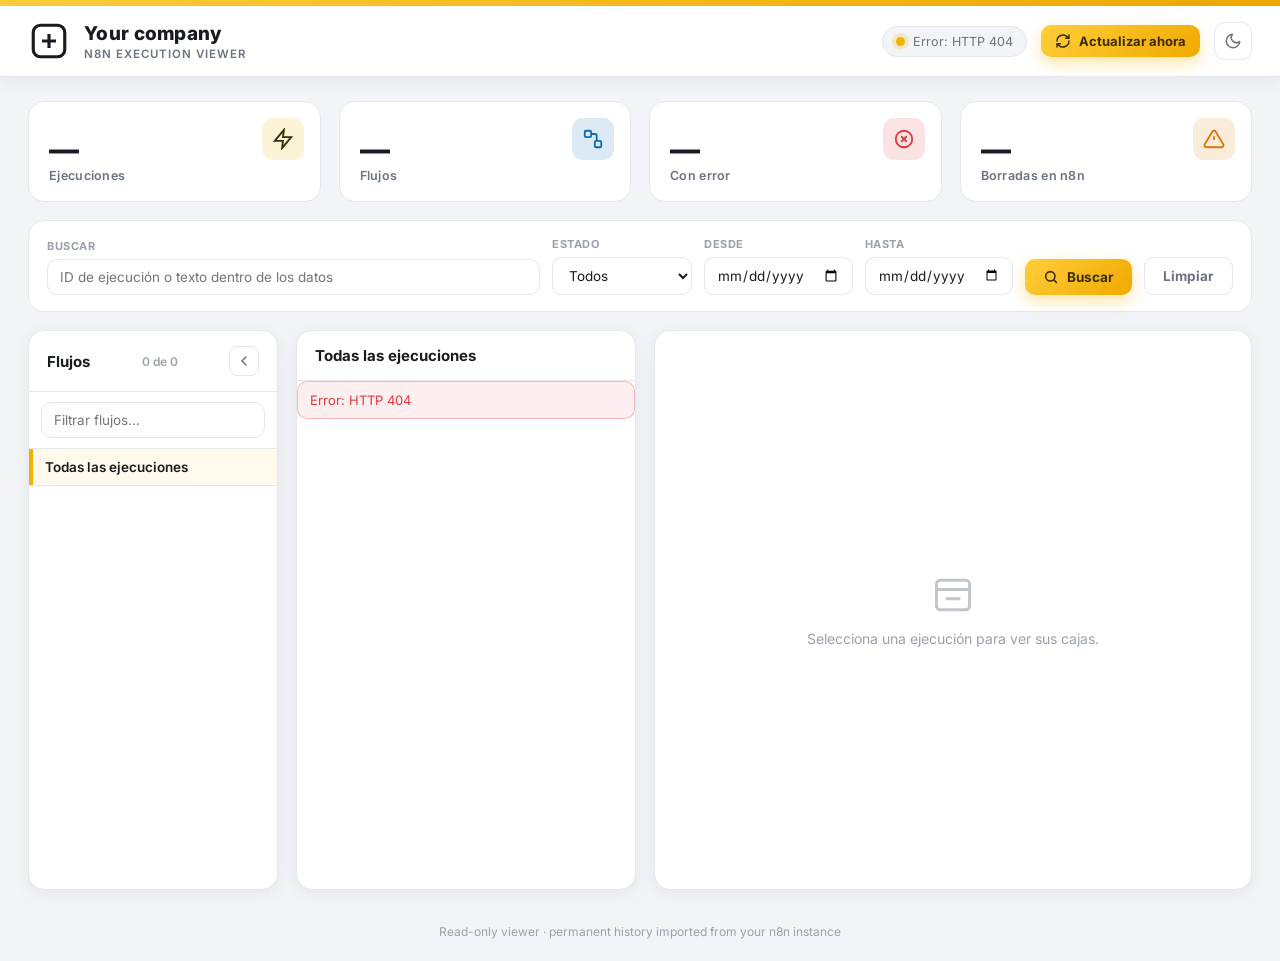
==== frontend/index.html @ 7f7e5dd1 "feat(frontend): static viewer (list, search, diagram, node I/O) Plain HTML/JS with no build step. Wo" ====
<!doctype html>
<html lang="es">
<head>
  <meta charset="utf-8">
  <meta name="viewport" content="width=device-width, initial-scale=1">
  <link rel="icon" href="data:image/svg+xml,%3Csvg xmlns='http://www.w3.org/2000/svg' viewBox='0 0 24 24'%3E%3Crect x='3' y='3' width='18' height='18' rx='4' fill='none' stroke='%23f0b400' stroke-width='2'/%3E%3Cpath d='M8 12h8M12 8v8' stroke='%23f0b400' stroke-width='2'/%3E%3C/svg%3E">
  <title>n8n execution viewer</title>
  <link rel="preconnect" href="https://fonts.googleapis.com">
  <link href="https://fonts.googleapis.com/css2?family=Inter:wght@400;500;600;700;800&display=swap" rel="stylesheet">
  <link rel="stylesheet" href="style.css">
</head>
<body>
<script>
  // Apply the saved (or system) theme before painting to avoid a flash.
  (function () {
    try {
      var saved = localStorage.getItem("n8nViewerTheme");
      var dark = saved ? saved === "dark" : window.matchMedia("(prefers-color-scheme: dark)").matches;
      if (dark) document.body.classList.add("theme-dark");
    } catch (e) {}
  })();
</script>

<div class="topbar"></div>
<header>
  <div class="brand">
    <svg class="logo" viewBox="0 0 24 24" fill="none" stroke="currentColor" stroke-width="1.8" aria-hidden="true"><rect x="3" y="3" width="18" height="18" rx="4"/><path d="M8 12h8M12 8v8"/></svg>
    <div class="brand-txt">
      <h1>Your company</h1>
      <span>n8n execution viewer</span>
    </div>
  </div>
  <div class="header-right">
    <div class="live"><span class="live-dot" id="live-dot"></span> <span id="live-txt">Cargando…</span></div>
    <button id="sync-btn" class="btn btn-primary btn-sm" type="button" title="Ejecutar el flujo de copia de n8n e integrar la copia nueva en el histórico">
      <svg viewBox="0 0 24 24" fill="none" stroke="currentColor" stroke-width="2.2" stroke-linecap="round" stroke-linejoin="round"><path d="M21 12a9 9 0 0 1-15.5 6.2L3 16M3 12a9 9 0 0 1 15.5-6.2L21 8M21 3v5h-5M3 21v-5h5"/></svg>
      <span id="sync-label">Actualizar ahora</span>
    </button>
    <button class="theme-toggle" id="theme-toggle" type="button" title="Cambiar tema" aria-label="Cambiar tema claro/oscuro">
      <svg class="ic-moon" viewBox="0 0 24 24" fill="none" stroke="currentColor" stroke-width="2" stroke-linecap="round" stroke-linejoin="round"><path d="M21 12.8A9 9 0 1 1 11.2 3 7 7 0 0 0 21 12.8Z"/></svg>
      <svg class="ic-sun" viewBox="0 0 24 24" fill="none" stroke="currentColor" stroke-width="2" stroke-linecap="round" stroke-linejoin="round"><circle cx="12" cy="12" r="4"/><path d="M12 2v2M12 20v2M4.9 4.9l1.4 1.4M17.7 17.7l1.4 1.4M2 12h2M20 12h2M4.9 19.1l1.4-1.4M17.7 6.3l1.4-1.4"/></svg>
    </button>
  </div>
</header>

<main>
  <section class="stats">
    <div class="stat s1">
      <div class="ic"><svg viewBox="0 0 24 24" fill="none" stroke="currentColor" stroke-width="2"><path d="M13 2 3 14h9l-1 8 10-12h-9l1-8z"/></svg></div>
      <div class="val" id="st-total">—</div>
      <div class="lbl">Ejecuciones</div>
    </div>
    <div class="stat s2">
      <div class="ic"><svg viewBox="0 0 24 24" fill="none" stroke="currentColor" stroke-width="2"><rect x="3" y="3" width="7" height="7" rx="1.5"/><rect x="14" y="14" width="7" height="7" rx="1.5"/><path d="M10 6.5h4a2 2 0 0 1 2 2V14"/></svg></div>
      <div class="val" id="st-workflows">—</div>
      <div class="lbl">Flujos</div>
    </div>
    <div class="stat s3">
      <div class="ic"><svg viewBox="0 0 24 24" fill="none" stroke="currentColor" stroke-width="2"><circle cx="12" cy="12" r="9"/><path d="m15 9-6 6M9 9l6 6"/></svg></div>
      <div class="val" id="st-errors">—</div>
      <div class="lbl">Con error</div>
    </div>
    <div class="stat s4">
      <div class="ic"><svg viewBox="0 0 24 24" fill="none" stroke="currentColor" stroke-width="2"><path d="M12 9v4M12 17h.01"/><path d="M10.3 3.9 1.8 18a2 2 0 0 0 1.7 3h17a2 2 0 0 0 1.7-3L13.7 3.9a2 2 0 0 0-3.4 0z"/></svg></div>
      <div class="val" id="st-lost">—</div>
      <div class="lbl" id="st-lost-lbl">Borradas en n8n</div>
    </div>
  </section>

  <form id="filters" class="toolbar">
    <div class="field search">
      <label for="f-q">Buscar</label>
      <input id="f-q" name="q" type="search" placeholder="ID de ejecución o texto dentro de los datos" autocomplete="off">
    </div>
    <div class="field">
      <label for="f-status">Estado</label>
      <select id="f-status" name="status">
        <option value="">Todos</option>
        <option value="success">Correcta</option>
        <option value="error">Error</option>
        <option value="crashed">Caída</option>
        <option value="canceled">Cancelada</option>
        <option value="waiting">En espera</option>
        <option value="running">En curso</option>
      </select>
    </div>
    <div class="field">
      <label for="f-from">Desde</label>
      <input id="f-from" name="from" type="date">
    </div>
    <div class="field">
      <label for="f-to">Hasta</label>
      <input id="f-to" name="to" type="date">
    </div>
    <button type="submit" class="btn btn-primary">
      <svg viewBox="0 0 24 24" fill="none" stroke="currentColor" stroke-width="2.4" stroke-linecap="round"><circle cx="11" cy="11" r="7"/><path d="m20 20-3.5-3.5"/></svg>
      Buscar
    </button>
    <button type="button" id="f-clear" class="btn btn-ghost">Limpiar</button>
  </form>

  <div class="layout">
    <aside class="panel workflows">
      <button id="wf-expand" class="wf-rail" type="button" title="Mostrar flujos">
        <svg viewBox="0 0 24 24" fill="none" stroke="currentColor" stroke-width="2.2" stroke-linecap="round"><path d="m9 6 6 6-6 6"/></svg>
        <span>Flujos</span>
      </button>
      <div class="panel-head">
        <h2>Flujos</h2>
        <span class="sub" id="wf-count"></span>
        <button id="wf-collapse" class="icon-btn" type="button" title="Ocultar flujos" aria-label="Ocultar flujos">
          <svg viewBox="0 0 24 24" fill="none" stroke="currentColor" stroke-width="2.2" stroke-linecap="round"><path d="m15 6-6 6 6 6"/></svg>
        </button>
      </div>
      <div class="panel-search">
        <input id="wf-filter" type="search" placeholder="Filtrar flujos…" autocomplete="off">
      </div>
      <button id="wf-all" class="wf-item all" type="button">
        <span class="wf-name">Todas las ejecuciones</span>
      </button>
      <ul id="wf-list" class="list"></ul>
    </aside>

    <section class="panel executions">
      <div class="panel-head">
        <h2 id="exec-title">Todas las ejecuciones</h2>
        <span class="sub" id="exec-count"></span>
      </div>
      <ul id="exec-list" class="list"></ul>
      <div class="list-foot"><button id="exec-more" class="btn btn-ghost" type="button" hidden>Cargar más</button></div>
    </section>

    <section class="panel detail">
      <div id="detail-empty" class="empty">
        <svg viewBox="0 0 24 24" fill="none" stroke="currentColor" stroke-width="1.6"><rect x="3" y="4" width="18" height="16" rx="2"/><path d="M3 9h18M8 14h8"/></svg>
        <p>Selecciona una ejecución para ver sus cajas.</p>
      </div>
      <div id="detail" hidden>
        <div class="detail-bar">
          <div class="segmented" role="group" aria-label="Vista">
            <button id="view-list" type="button">
              <svg viewBox="0 0 24 24" fill="none" stroke="currentColor" stroke-width="2" stroke-linecap="round"><path d="M8 6h13M8 12h13M8 18h13M3 6h.01M3 12h.01M3 18h.01"/></svg>
              Lista
            </button>
            <button id="view-diagram" type="button">
              <svg viewBox="0 0 24 24" fill="none" stroke="currentColor" stroke-width="2"><rect x="2" y="4" width="7" height="7" rx="1.5"/><rect x="15" y="13" width="7" height="7" rx="1.5"/><path d="M9 7.5h3a2 2 0 0 1 2 2v4a2 2 0 0 0 1 1.5"/></svg>
              Diagrama
            </button>
          </div>
          <button id="focus-toggle" class="btn btn-ghost btn-sm" type="button" title="Ampliar (Esc para salir)">
            <svg class="ic-expand" viewBox="0 0 24 24" fill="none" stroke="currentColor" stroke-width="2" stroke-linecap="round"><path d="M15 3h6v6M9 21H3v-6M21 3l-7 7M3 21l7-7"/></svg>
            <svg class="ic-shrink" viewBox="0 0 24 24" fill="none" stroke="currentColor" stroke-width="2" stroke-linecap="round"><path d="M4 14h6v6M20 10h-6V4M14 10l7-7M3 21l7-7"/></svg>
            <span id="focus-label">Ampliar</span>
          </button>
        </div>
        <div id="exec-head" class="exec-head"></div>
        <div id="detail-body" class="detail-body">
          <ol id="node-list" class="nodes"></ol>
          <div id="canvas" class="canvas" hidden>
            <div class="canvas-tools">
              <button id="zoom-in" class="icon-btn" type="button" title="Acercar">+</button>
              <button id="zoom-out" class="icon-btn" type="button" title="Alejar">−</button>
              <button id="zoom-fit" class="icon-btn" type="button" title="Ajustar a la pantalla">⤢</button>
              <button id="zoom-reset" class="icon-btn" type="button" title="Restablecer posiciones de las cajas">↺</button>
            </div>
            <div class="canvas-legend">
              <span><i class="lg success"></i>Correcta</span>
              <span><i class="lg error"></i>Error</span>
              <span><i class="lg idle"></i>No ejecutada</span>
            </div>
          </div>
          <div id="node-panel" class="node-panel"></div>
        </div>
      </div>
    </section>
  </div>
</main>

<footer>Read-only viewer · permanent history imported from your n8n instance</footer>

<script type="module" src="app.js"></script>
</body>
</html>
---- frontend/style.css ----
/* Design system (light + dark) for the n8n viewer. */
:root {
  --bg: #f2f4f7;
  --bg-2: #ffffff;
  --card: #ffffff;
  --card-hi: #fbfbfc;
  --sunken: #f7f8fa;
  --border: #e4e7ec;
  --border-hi: #f0b400;
  --text: #181b20;
  --text-2: #6b7280;
  --muted: #9aa1ab;
  --primary: #0b6cb4;
  --primary-2: #0a5a96;
  --accent: #f0b400;
  --accent-ink: #3a2c00;
  --accent-soft: #fffaeb;
  --grad: linear-gradient(135deg, #ffce3a 0%, #f0a900 100%);
  --ok: #1a9e63;
  --fail: #e0393e;
  --warn: #d97706;
  --info: #0b6cb4;
  --shadow: 0 4px 18px rgba(20, 24, 32, .06);
  --glow: 0 0 0 1px rgba(240, 180, 0, .35), 0 10px 26px rgba(240, 180, 0, .16);
  --j-key: #7c3aed;
  --j-string: #1a7f4b;
  --j-number: #c2410c;
  --j-bool: #0b6cb4;
  --mono: "Cascadia Mono", Consolas, ui-monospace, monospace;
}
body.theme-dark {
  --bg: #0a0e17;
  --bg-2: #111826;
  --card: #111826;
  --card-hi: #161f30;
  --sunken: #0d1420;
  --border: #232e42;
  --text: #eef2f7;
  --text-2: #9aa7b8;
  --muted: #6b7686;
  --primary: #5aa9e6;
  --primary-2: #4a92cc;
  --accent-ink: #241a00;
  --accent-soft: rgba(240, 180, 0, .07);
  --ok: #3ddc91;
  --fail: #ff6b6b;
  --warn: #ffbf5c;
  --info: #5aa9e6;
  --shadow: 0 8px 24px rgba(0, 0, 0, .5);
  --glow: 0 0 0 1px rgba(240, 180, 0, .35), 0 12px 30px rgba(240, 180, 0, .18);
  --j-key: #c3a6ff;
  --j-string: #9ece6a;
  --j-number: #ff9e64;
  --j-bool: #7aa2f7;
}

* { margin: 0; padding: 0; box-sizing: border-box; }
html, body { height: 100%; }
body {
  font-family: "Inter", system-ui, -apple-system, "Segoe UI", sans-serif;
  background: var(--bg);
  color: var(--text);
  font-size: 13.5px;
  min-height: 100vh;
}
a { color: var(--primary); text-decoration: none; }
button { font: inherit; color: inherit; background: none; border: 0; cursor: pointer; text-align: left; }
ul, ol { list-style: none; }
svg { flex: none; }

/* ---- Header ---- */
.topbar { height: 6px; background: var(--grad); }
header {
  position: sticky; top: 0; z-index: 40;
  display: flex; align-items: center; gap: 16px;
  padding: 14px 28px;
  background: var(--bg-2);
  border-bottom: 1px solid var(--border);
  box-shadow: var(--shadow);
}
.brand { display: flex; align-items: center; gap: 14px; }
.logo { width: 42px; height: 42px; object-fit: contain; display: block; }
.brand-txt h1 { font-size: 19px; font-weight: 800; letter-spacing: .3px; color: var(--text); }
.brand-txt span { font-size: 11.5px; font-weight: 600; color: var(--text-2); letter-spacing: 1px; text-transform: uppercase; }
.header-right { margin-left: auto; display: flex; align-items: center; gap: 14px; flex-wrap: wrap; }
.live {
  display: flex; align-items: center; gap: 8px; font-size: 12.5px; color: var(--text-2);
  background: var(--bg); border: 1px solid var(--border); padding: 7px 13px; border-radius: 999px;
}
.live-dot {
  width: 9px; height: 9px; border-radius: 50%; background: var(--accent);
  box-shadow: 0 0 0 4px rgba(240, 180, 0, .2);
}
#sync-btn { padding: 8px 14px; font-size: 13px; }
#sync-btn:disabled { opacity: .75; cursor: progress; }
#sync-btn.running svg { animation: spin 1s linear infinite; }
.live-dot.running { background: var(--info); box-shadow: 0 0 0 4px rgba(11, 108, 180, .2); animation: pulse 1.2s infinite; }
.live-dot.failed { background: var(--fail); box-shadow: 0 0 0 4px rgba(224, 57, 62, .2); }
@keyframes pulse { 0%, 100% { transform: scale(1); } 50% { transform: scale(1.35); } }
.theme-toggle {
  width: 38px; height: 38px; border-radius: 10px; flex: none;
  border: 1px solid var(--border); background: var(--bg-2); color: var(--text-2);
  display: grid; place-items: center; transition: .15s;
}
.theme-toggle:hover { border-color: var(--border-hi); color: var(--text); }
.theme-toggle svg { width: 18px; height: 18px; }
.theme-toggle .ic-sun { display: none; }
body.theme-dark .theme-toggle .ic-moon { display: none; }
body.theme-dark .theme-toggle .ic-sun { display: block; }

/* ---- Layout ---- */
main { max-width: 1760px; margin: 0 auto; padding: 24px 28px 20px; }

/* ---- Stats ---- */
.stats { display: grid; grid-template-columns: repeat(4, 1fr); gap: 18px; margin-bottom: 18px; }
.stat {
  background: var(--card); border: 1px solid var(--border); border-radius: 16px;
  padding: 18px 20px; position: relative; overflow: hidden;
  transition: transform .2s ease, box-shadow .2s ease;
}
.stat:hover { transform: translateY(-3px); box-shadow: var(--glow); }
.stat .ic { width: 42px; height: 42px; border-radius: 11px; display: grid; place-items: center; position: absolute; top: 16px; right: 16px; }
.stat .ic svg { width: 22px; height: 22px; }
.stat .val { font-size: 30px; font-weight: 800; line-height: 1; margin: 14px 0 4px; letter-spacing: -.5px; font-variant-numeric: tabular-nums; }
.stat .lbl { font-size: 12.5px; color: var(--text-2); font-weight: 600; letter-spacing: .3px; }
.s1 .ic { background: rgba(240, 180, 0, .16); color: var(--accent-ink); }
.s2 .ic { background: rgba(11, 108, 180, .14); color: var(--primary); }
.s3 .ic { background: rgba(224, 57, 62, .14); color: var(--fail); }
.s4 .ic { background: rgba(217, 119, 6, .14); color: var(--warn); }
body.theme-dark .s1 .ic { color: var(--accent); }

/* ---- Toolbar ---- */
.toolbar {
  display: flex; flex-wrap: wrap; gap: 12px; align-items: flex-end;
  background: var(--card); border: 1px solid var(--border); border-radius: 16px;
  padding: 16px 18px; margin-bottom: 18px;
}
.field { display: flex; flex-direction: column; gap: 6px; }
.field label { font-size: 11px; font-weight: 700; color: var(--muted); text-transform: uppercase; letter-spacing: .6px; }
.field input, .field select, .panel-search input {
  background: var(--bg-2); border: 1px solid var(--border); color: var(--text);
  padding: 9px 12px; border-radius: 10px; font-size: 13.5px; font-family: inherit; min-width: 140px;
  transition: border-color .15s, box-shadow .15s;
}
.field input:focus, .field select:focus, .panel-search input:focus {
  outline: none; border-color: var(--border-hi); box-shadow: 0 0 0 3px rgba(240, 180, 0, .18);
}
body.theme-dark input[type="date"] { color-scheme: dark; }
.search { flex: 1; min-width: 260px; }
.search input { min-width: auto; width: 100%; }
.btn {
  display: inline-flex; align-items: center; gap: 8px; justify-content: center;
  padding: 10px 18px; border-radius: 10px; font-size: 13.5px; font-weight: 700;
  transition: transform .12s, box-shadow .15s, border-color .15s;
}
.btn svg { width: 16px; height: 16px; }
.btn:active { transform: scale(.97); }
.btn-primary { background: var(--grad); color: var(--accent-ink); box-shadow: 0 6px 16px rgba(240, 180, 0, .35); }
.btn-primary:hover { box-shadow: 0 8px 22px rgba(240, 180, 0, .45); }
.btn-ghost { background: var(--bg-2); color: var(--text-2); border: 1px solid var(--border); }
.btn-ghost:hover { border-color: var(--border-hi); color: var(--text); }

/* ---- Three columns ---- */
.layout {
  display: grid; grid-template-columns: 290px 400px minmax(0, 1fr); gap: 18px;
  height: calc(100vh - 340px); min-height: 520px;
}
.panel {
  background: var(--card); border: 1px solid var(--border); border-radius: 16px;
  overflow: hidden; box-shadow: var(--shadow); display: flex; flex-direction: column; min-height: 0;
}
.panel-head { display: flex; align-items: center; justify-content: space-between; gap: 10px; padding: 15px 18px; border-bottom: 1px solid var(--border); }
.panel-head h2 { font-size: 15px; font-weight: 700; overflow: hidden; text-overflow: ellipsis; white-space: nowrap; }
.panel-head .sub { font-size: 12px; color: var(--muted); font-weight: 600; white-space: nowrap; }
.panel-search { padding: 10px 12px; border-bottom: 1px solid var(--border); }
.panel-search input { width: 100%; min-width: 0; }
.list { overflow: auto; flex: 1; }
.list-foot { padding: 10px; display: flex; justify-content: center; }
.list-foot:has(button[hidden]) { display: none; }

/* ---- Workflows ---- */
.wf-item {
  width: 100%; display: flex; justify-content: space-between; align-items: center; gap: 10px;
  padding: 10px 16px; border-bottom: 1px solid var(--border); transition: background .12s;
}
.wf-item:hover, .exec-item:hover, .node-item:hover { background: var(--accent-soft); }
.wf-item.selected, .exec-item.selected, .node-item.selected { background: var(--accent-soft); box-shadow: inset 4px 0 0 var(--accent); }
.wf-item.all { font-weight: 700; }
.wf-name { overflow: hidden; text-overflow: ellipsis; white-space: nowrap; font-weight: 600; }
.wf-item.idle .wf-name { color: var(--muted); font-weight: 500; }
.wf-meta { display: flex; gap: 5px; align-items: center; flex-shrink: 0; }
.count { color: var(--text-2); font-size: 12px; font-weight: 700; min-width: 34px; text-align: right; font-variant-numeric: tabular-nums; }

/* ---- Pills ---- */
.pill {
  display: inline-flex; align-items: center; gap: 5px; padding: 3px 9px; border-radius: 999px;
  font-size: 11px; font-weight: 700; letter-spacing: .3px; white-space: nowrap; border: 1px solid transparent;
}
.pill.success, .pill.on { background: rgba(26, 158, 99, .1); color: var(--ok); border-color: rgba(26, 158, 99, .3); }
.pill.error, .pill.crashed, .pill.err { background: rgba(224, 57, 62, .1); color: var(--fail); border-color: rgba(224, 57, 62, .3); }
.pill.waiting, .pill.running, .pill.new { background: rgba(11, 108, 180, .1); color: var(--info); border-color: rgba(11, 108, 180, .3); }
.pill.canceled, .pill.unknown { background: var(--sunken); color: var(--text-2); border-color: var(--border); }
.pill.del { background: rgba(217, 119, 6, .1); color: var(--warn); border-color: rgba(217, 119, 6, .35); }
.pill.type { background: var(--sunken); color: var(--text-2); border-color: var(--border); font-weight: 600; }

/* ---- Executions ---- */
.exec-item { width: 100%; padding: 11px 16px; border-bottom: 1px solid var(--border); display: flex; flex-direction: column; gap: 5px; transition: background .12s; }
.exec-line { display: flex; gap: 10px; align-items: center; }
.exec-id { font-weight: 800; color: var(--text); font-variant-numeric: tabular-nums; letter-spacing: .3px; }
.exec-date { color: var(--text-2); font-variant-numeric: tabular-nums; font-size: 12.5px; }
.exec-dur { margin-left: auto; color: var(--muted); font-size: 12px; font-weight: 600; font-variant-numeric: tabular-nums; }
.exec-wf { color: var(--primary); font-size: 12.5px; font-weight: 600; overflow: hidden; text-overflow: ellipsis; white-space: nowrap; }
.exec-err { color: var(--fail); font-size: 12px; overflow: hidden; text-overflow: ellipsis; white-space: nowrap; }
.exec-note { color: var(--warn); font-size: 12px; font-weight: 600; }

/* ---- Empty / loading / errors ---- */
.empty { padding: 48px 20px; text-align: center; color: var(--muted); font-size: 14px; margin: auto; }
.empty svg { width: 44px; height: 44px; margin-bottom: 10px; opacity: .6; }
.muted { color: var(--muted); }
.loading { padding: 28px; text-align: center; color: var(--muted); }
.spinner {
  width: 20px; height: 20px; border: 3px solid rgba(240, 180, 0, .3); border-top-color: var(--accent);
  border-radius: 50%; animation: spin .8s linear infinite; display: inline-block; vertical-align: middle; margin-right: 8px;
}
@keyframes spin { to { transform: rotate(360deg); } }
.error-box, .warn-box { padding: 10px 12px; border-radius: 10px; white-space: pre-wrap; word-break: break-word; font-size: 13px; border: 1px solid; }
.error-box { background: rgba(224, 57, 62, .08); color: var(--fail); border-color: rgba(224, 57, 62, .3); }
.warn-box { background: rgba(217, 119, 6, .08); color: var(--warn); border-color: rgba(217, 119, 6, .3); }

/* ---- Execution detail ---- */
.panel.detail { overflow: hidden; }
#detail { display: flex; flex-direction: column; min-height: 0; flex: 1; }
#detail[hidden] { display: none; }
.exec-head { padding: 16px 20px; border-bottom: 1px solid var(--border); display: flex; flex-direction: column; gap: 12px; }
.exec-title { display: flex; gap: 10px; align-items: center; font-size: 16px; flex-wrap: wrap; }
.exec-title strong { font-weight: 800; }
.exec-title .wf { color: var(--text-2); font-weight: 600; }
.exec-title a {
  margin-left: auto; font-size: 12.5px; font-weight: 700; padding: 6px 12px; border-radius: 8px;
  border: 1px solid var(--border); background: var(--bg-2); transition: border-color .15s;
}
.exec-title a:hover { border-color: var(--border-hi); }
.facts { display: grid; grid-template-columns: repeat(6, minmax(0, auto)); gap: 4px 28px; justify-content: start; }
.facts dt { font-size: 10.5px; font-weight: 700; color: var(--muted); text-transform: uppercase; letter-spacing: .6px; }
.facts dd { grid-row: 2; font-weight: 600; font-variant-numeric: tabular-nums; overflow: hidden; text-overflow: ellipsis; white-space: nowrap; }

.detail-body { display: grid; grid-template-columns: 300px minmax(0, 1fr); flex: 1; min-height: 0; }
.nodes { border-right: 1px solid var(--border); overflow: auto; background: var(--card-hi); }
.node-item {
  width: 100%; display: grid; grid-template-columns: 22px minmax(0, 1fr); gap: 3px 10px;
  padding: 10px 14px; border-bottom: 1px solid var(--border); transition: background .12s;
}
.node-item .pos {
  grid-row: span 2; width: 22px; height: 22px; border-radius: 7px; display: grid; place-items: center;
  font-size: 11px; font-weight: 800; color: #fff; background: var(--muted); align-self: start;
}
.node-item .pos.success { background: var(--ok); }
.node-item .pos.error { background: var(--fail); }
.node-item .pos.waiting, .node-item .pos.running { background: var(--info); }
.node-name { font-weight: 700; overflow: hidden; text-overflow: ellipsis; white-space: nowrap; }
.node-meta { display: flex; gap: 6px; align-items: center; font-size: 11.5px; color: var(--text-2); flex-wrap: wrap; }
.node-err { color: var(--fail); font-size: 12px; padding: 0 14px 8px 46px; overflow: hidden; text-overflow: ellipsis; white-space: nowrap; border-bottom: 1px solid var(--border); margin-top: -1px; }
.skipped summary { padding: 11px 14px; color: var(--text-2); font-weight: 600; font-size: 12.5px; cursor: pointer; }
.skipped li { padding: 5px 14px 5px 32px; font-size: 12px; display: flex; gap: 8px; align-items: center; color: var(--muted); }

.node-panel { min-width: 0; overflow: auto; display: flex; flex-direction: column; }
.node-head { display: flex; gap: 10px; align-items: center; padding: 14px 18px; border-bottom: 1px solid var(--border); flex-wrap: wrap; }
.node-head strong { font-size: 15px; font-weight: 800; }
.node-head .muted { font-size: 12.5px; }
.runs { display: flex; gap: 5px; margin-left: auto; flex-wrap: wrap; }
.run {
  border: 1px solid var(--border); background: var(--bg-2); color: var(--text); padding: 5px 11px;
  border-radius: 999px; font-size: 12px; font-weight: 700; transition: .15s;
}
.run:hover { border-color: var(--border-hi); }
.run.selected { background: var(--accent); border-color: var(--accent); color: var(--accent-ink); }
.tabs { display: flex; gap: 4px; padding: 10px 14px 0; border-bottom: 1px solid var(--border); position: sticky; top: 0; background: var(--card); z-index: 1; }
.tab { padding: 9px 14px; color: var(--text-2); font-weight: 700; font-size: 13px; border-bottom: 3px solid transparent; margin-bottom: -1px; display: inline-flex; gap: 6px; align-items: center; }
.tab:hover { color: var(--text); }
.tab.selected { color: var(--text); border-bottom-color: var(--accent); }
.tab .n { font-size: 11px; background: var(--sunken); color: var(--text-2); border: 1px solid var(--border); border-radius: 999px; padding: 0 7px; }
.tab-body { padding: 14px 18px 24px; }
.tab-tools { display: flex; justify-content: flex-end; margin-bottom: 8px; }
.copy { font-size: 12px; font-weight: 700; color: var(--primary); padding: 5px 10px; border-radius: 8px; transition: background .12s; }
.copy:hover { background: rgba(11, 108, 180, .1); }
.io-block { margin-bottom: 18px; }
.io-block h4 { display: flex; gap: 8px; align-items: center; flex-wrap: wrap; font-size: 11px; font-weight: 800; text-transform: uppercase; letter-spacing: .6px; color: var(--text-2); margin-bottom: 8px; }
.link { color: var(--primary); font-weight: 700; text-transform: none; letter-spacing: 0; font-size: 12.5px; }
.link:hover { text-decoration: underline; }
.items { display: flex; flex-direction: column; gap: 10px; }
.item { background: var(--sunken); border: 1px solid var(--border); border-radius: 12px; padding: 10px 12px; }
.item-head { font-size: 10.5px; font-weight: 800; color: var(--muted); text-transform: uppercase; letter-spacing: .6px; margin-bottom: 6px; }

/* ---- JSON tree ---- */
.j-node > summary { cursor: pointer; list-style: none; }
.j-node > summary::-webkit-details-marker { display: none; }
.j-node > summary::before { content: "▸"; color: var(--muted); display: inline-block; width: 14px; }
.j-node[open] > summary::before { content: "▾"; }
.j-children { padding-left: 14px; border-left: 1px dashed var(--border); margin-left: 5px; }
.j-row, .j-node > summary { font-family: var(--mono); font-size: 12.5px; line-height: 1.6; white-space: pre-wrap; word-break: break-word; }
.j-row { padding-left: 14px; }
.j-key { color: var(--j-key); }
.j-string { color: var(--j-string); }
.j-number { color: var(--j-number); }
.j-boolean { color: var(--j-bool); }
.j-null, .j-punct { color: var(--muted); }
.j-more { color: var(--primary); font-size: 12px; font-weight: 700; margin: 6px 0 2px 14px; }

/* ---- Collapsible workflows column ---- */
.icon-btn {
  width: 30px; height: 30px; border-radius: 8px; flex: none; display: grid; place-items: center;
  border: 1px solid var(--border); background: var(--bg-2); color: var(--text-2);
  font-size: 16px; font-weight: 700; line-height: 1; transition: .15s; text-align: center;
}
.icon-btn:hover { border-color: var(--border-hi); color: var(--text); }
.icon-btn svg { width: 16px; height: 16px; }
.panel-head .sub + .icon-btn, .panel-head h2 + .icon-btn { margin-left: auto; }
.panel-head .sub { margin-left: auto; }
.wf-rail { display: none; }
.layout { transition: grid-template-columns .2s ease; }
.layout.wf-collapsed { grid-template-columns: 52px 380px minmax(0, 1fr); }
.layout.wf-collapsed .workflows > :not(.wf-rail) { display: none; }
.layout.wf-collapsed .wf-rail {
  display: flex; flex-direction: column; align-items: center; gap: 12px; height: 100%;
  padding: 14px 0; color: var(--text-2); font-weight: 700; font-size: 12px; letter-spacing: .6px;
}
.wf-rail:hover { color: var(--text); background: var(--accent-soft); }
.wf-rail svg { width: 18px; height: 18px; }
.wf-rail span { writing-mode: vertical-rl; text-transform: uppercase; }

/* ---- Focus (enlarged execution) ---- */
body.focus-mode .stats, body.focus-mode .toolbar, body.focus-mode footer { display: none; }
body.focus-mode main { max-width: none; padding-top: 16px; }
body.focus-mode .layout { grid-template-columns: minmax(0, 1fr); height: calc(100vh - 120px); }
body.focus-mode .workflows, body.focus-mode .executions { display: none; }
.ic-shrink { display: none; }
body.focus-mode .ic-expand { display: none; }
body.focus-mode .ic-shrink { display: block; }

/* ---- Detail bar: view switch + focus ---- */
.detail-bar { display: flex; align-items: center; gap: 10px; padding: 10px 20px; border-bottom: 1px solid var(--border); background: var(--card-hi); }
.detail-bar .btn-sm { margin-left: auto; padding: 7px 12px; font-size: 12.5px; }
.segmented { display: inline-flex; padding: 3px; gap: 2px; background: var(--bg); border: 1px solid var(--border); border-radius: 10px; }
.segmented button {
  display: inline-flex; align-items: center; gap: 6px; padding: 6px 12px; border-radius: 8px;
  font-size: 12.5px; font-weight: 700; color: var(--text-2); transition: .15s;
}
.segmented button svg { width: 15px; height: 15px; }
.segmented button:hover { color: var(--text); }
.segmented button.selected { background: var(--grad); color: var(--accent-ink); box-shadow: 0 3px 10px rgba(240, 180, 0, .3); }

/* ---- Diagram (n8n style) ---- */
.detail-body.diagram { grid-template-columns: minmax(0, 1fr) minmax(380px, 42%); }
.detail-body.diagram .nodes { display: none; }
.detail-body.diagram.no-node { grid-template-columns: minmax(0, 1fr); }
.detail-body.diagram.no-node .node-panel { display: none; }
.canvas {
  position: relative; min-height: 0; overflow: hidden; border-right: 1px solid var(--border);
  background-color: var(--sunken);
  background-image: radial-gradient(var(--border) 1.2px, transparent 1.2px);
  background-size: 20px 20px;
  cursor: grab; user-select: none; touch-action: none;
}
.canvas[hidden] { display: none; }
.canvas.dragging { cursor: grabbing; }
.canvas svg.dg { position: absolute; inset: 0; width: 100%; height: 100%; }
.canvas-tools { position: absolute; left: 12px; bottom: 12px; display: flex; gap: 6px; z-index: 2; }
.canvas-legend {
  position: absolute; right: 12px; bottom: 12px; z-index: 2; display: flex; gap: 12px;
  background: var(--card); border: 1px solid var(--border); border-radius: 999px; padding: 6px 12px;
  font-size: 11.5px; font-weight: 600; color: var(--text-2);
}
.canvas-legend span { display: inline-flex; align-items: center; gap: 6px; }
.lg { width: 10px; height: 10px; border-radius: 3px; display: inline-block; border: 2px solid; }
.lg.success { border-color: var(--ok); }
.lg.error { border-color: var(--fail); }
.lg.idle { border-color: var(--border); border-style: dashed; }

.dg-edge { fill: none; stroke: var(--muted); stroke-width: 2; opacity: .5; stroke-linecap: round; }
.dg-edge.active { stroke: var(--ok); opacity: 1; stroke-width: 2.5; }
.dg-edge.sub { stroke-dasharray: 6 5; }
.dg-edge-hit { fill: none; stroke: transparent; stroke-width: 14; }
.dg-edge-g:hover .dg-edge { stroke-width: 3.5; opacity: 1; }
.dg-arrow { fill: var(--muted); }
.dg-arrow-on { fill: var(--ok); }
.dg-edge-label rect { fill: var(--card); stroke: var(--ok); stroke-width: 1.5; }
.dg-edge-label text { font: 700 11px Inter, sans-serif; fill: var(--ok); text-anchor: middle; dominant-baseline: central; }
.dg-node { cursor: grab; }
.canvas.dragging .dg-node { cursor: grabbing; }
.dg-box { fill: var(--card); stroke: var(--border); stroke-width: 2; transition: stroke-width .12s; filter: drop-shadow(0 2px 6px rgba(20, 24, 32, .08)); }
.dg-count { font: 600 10.5px Inter, sans-serif; fill: var(--text-2); text-anchor: middle; }
.dg-node.success .dg-box { stroke: var(--ok); }
.dg-node.error .dg-box { stroke: var(--fail); fill: rgba(224, 57, 62, .06); }
.dg-node.waiting .dg-box, .dg-node.running .dg-box { stroke: var(--info); }
.dg-node.idle { opacity: .55; }
.dg-node.idle .dg-box { stroke-dasharray: 6 5; }
.dg-node:hover .dg-box { stroke-width: 3; filter: drop-shadow(0 6px 14px rgba(240, 180, 0, .25)); }
.dg-node.selected .dg-box { stroke: var(--accent); stroke-width: 4; filter: drop-shadow(0 0 10px rgba(240, 180, 0, .45)); }
.dg-glyph { font: 800 22px Inter, sans-serif; fill: var(--text-2); text-anchor: middle; dominant-baseline: central; }
.dg-node.success .dg-glyph { fill: var(--primary); }
.dg-node.error .dg-glyph { fill: var(--fail); }
.dg-label { font: 600 12px Inter, sans-serif; fill: var(--text); text-anchor: middle; }
.dg-sub { font: 500 10.5px Inter, sans-serif; fill: var(--muted); text-anchor: middle; }
.dg-badge { fill: var(--ok); }
.dg-node.error .dg-badge { fill: var(--fail); }
.dg-badge-txt { font: 800 11px Inter, sans-serif; fill: #fff; text-anchor: middle; dominant-baseline: central; }
.dg-handle { fill: var(--card); stroke: var(--muted); stroke-width: 2; }
.dg-node.success .dg-handle { stroke: var(--ok); }
.dg-node.error .dg-handle { stroke: var(--fail); }

footer { padding: 14px 28px 22px; text-align: center; color: var(--muted); font-size: 12px; }
footer b { color: var(--primary); }

@media (max-width: 1400px) {
  .layout { grid-template-columns: 250px 340px minmax(0, 1fr); }
  .layout.wf-collapsed { grid-template-columns: 52px 340px minmax(0, 1fr); }
  .detail-body.diagram { grid-template-columns: minmax(0, 1fr) minmax(340px, 45%); }
  .detail-body { grid-template-columns: 250px minmax(0, 1fr); }
  .facts { grid-template-columns: repeat(3, minmax(0, auto)); }
  .facts dd { grid-row: auto; }
}
@media (max-width: 1100px) {
  .stats { grid-template-columns: repeat(2, 1fr); }
  .layout, .layout.wf-collapsed { grid-template-columns: 1fr; height: auto; }
  .canvas { min-height: 60vh; }
  .panel { max-height: 70vh; }
  .detail-body { grid-template-columns: 1fr; }
  header { padding: 14px 16px; }
  main { padding: 18px 14px 20px; }
}
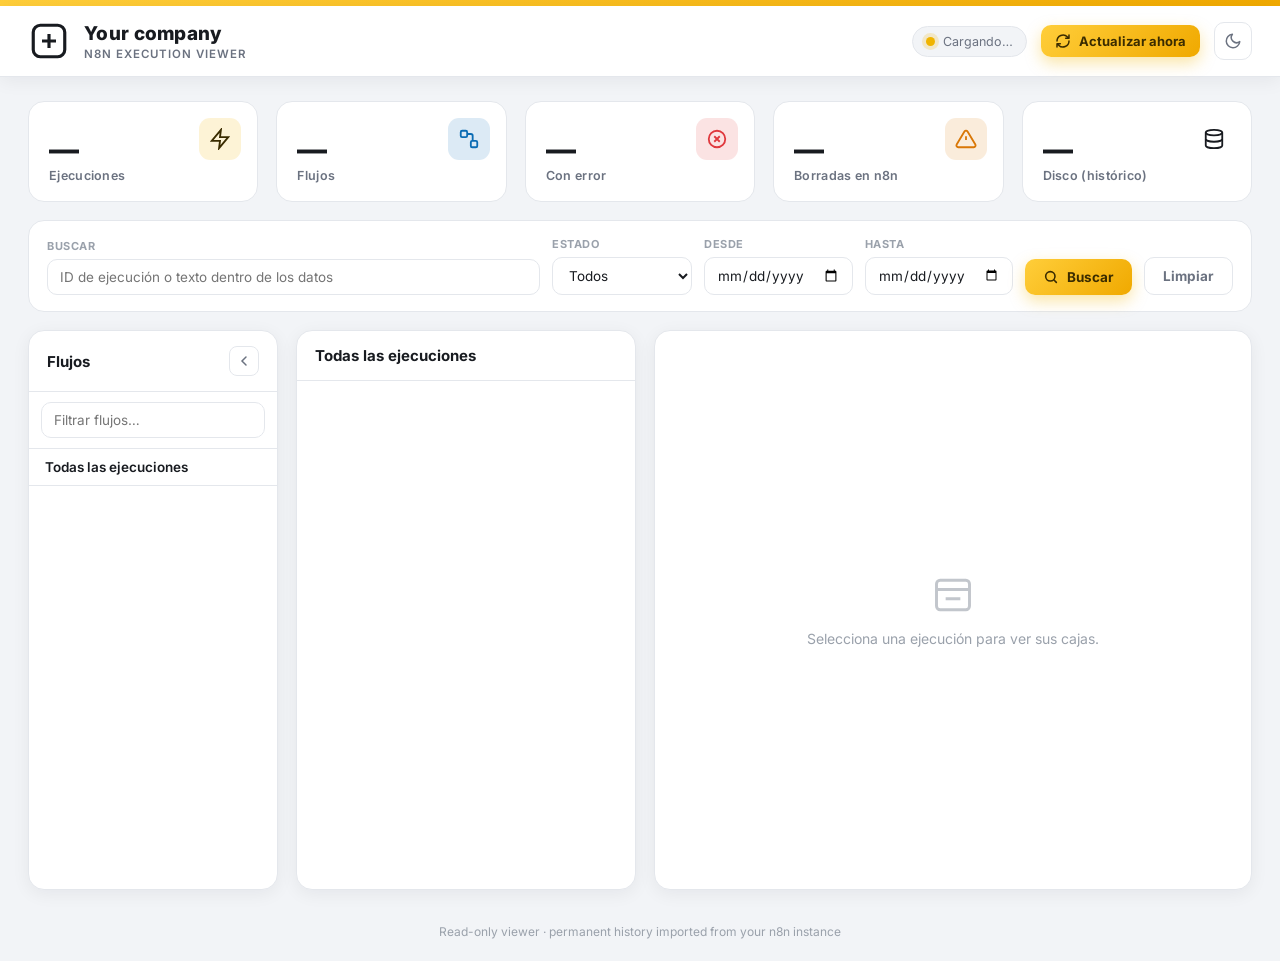
==== commit 6e41c8fa: "feat: retention, disk-usage metrics and branding Requested adjustments: how long to keep data, curre" ====
--- a/frontend/index.html
+++ b/frontend/index.html
@@ -24,10 +24,10 @@
 <div class="topbar"></div>
 <header>
   <div class="brand">
-    <svg class="logo" viewBox="0 0 24 24" fill="none" stroke="currentColor" stroke-width="1.8" aria-hidden="true"><rect x="3" y="3" width="18" height="18" rx="4"/><path d="M8 12h8M12 8v8"/></svg>
+    <svg class="logo" id="brand-logo" viewBox="0 0 24 24" fill="none" stroke="currentColor" stroke-width="1.8" aria-hidden="true"><rect x="3" y="3" width="18" height="18" rx="4"/><path d="M8 12h8M12 8v8"/></svg>
     <div class="brand-txt">
-      <h1>Your company</h1>
-      <span>n8n execution viewer</span>
+      <h1 id="brand-title">Your company</h1>
+      <span id="brand-sub">n8n execution viewer</span>
     </div>
   </div>
   <div class="header-right">
@@ -64,6 +64,11 @@
       <div class="ic"><svg viewBox="0 0 24 24" fill="none" stroke="currentColor" stroke-width="2"><path d="M12 9v4M12 17h.01"/><path d="M10.3 3.9 1.8 18a2 2 0 0 0 1.7 3h17a2 2 0 0 0 1.7-3L13.7 3.9a2 2 0 0 0-3.4 0z"/></svg></div>
       <div class="val" id="st-lost">—</div>
       <div class="lbl" id="st-lost-lbl">Borradas en n8n</div>
+    </div>
+    <div class="stat s5">
+      <div class="ic"><svg viewBox="0 0 24 24" fill="none" stroke="currentColor" stroke-width="2"><ellipse cx="12" cy="5" rx="9" ry="3"/><path d="M3 5v14c0 1.66 4 3 9 3s9-1.34 9-3V5"/><path d="M3 12c0 1.66 4 3 9 3s9-1.34 9-3"/></svg></div>
+      <div class="val" id="st-disk" title="">—</div>
+      <div class="lbl" id="st-disk-lbl">Disco (histórico)</div>
     </div>
   </section>
 
--- a/frontend/style.css
+++ b/frontend/style.css
@@ -112,7 +112,7 @@
 main { max-width: 1760px; margin: 0 auto; padding: 24px 28px 20px; }
 
 /* ---- Stats ---- */
-.stats { display: grid; grid-template-columns: repeat(4, 1fr); gap: 18px; margin-bottom: 18px; }
+.stats { display: grid; grid-template-columns: repeat(5, 1fr); gap: 18px; margin-bottom: 18px; }
 .stat {
   background: var(--card); border: 1px solid var(--border); border-radius: 16px;
   padding: 18px 20px; position: relative; overflow: hidden;
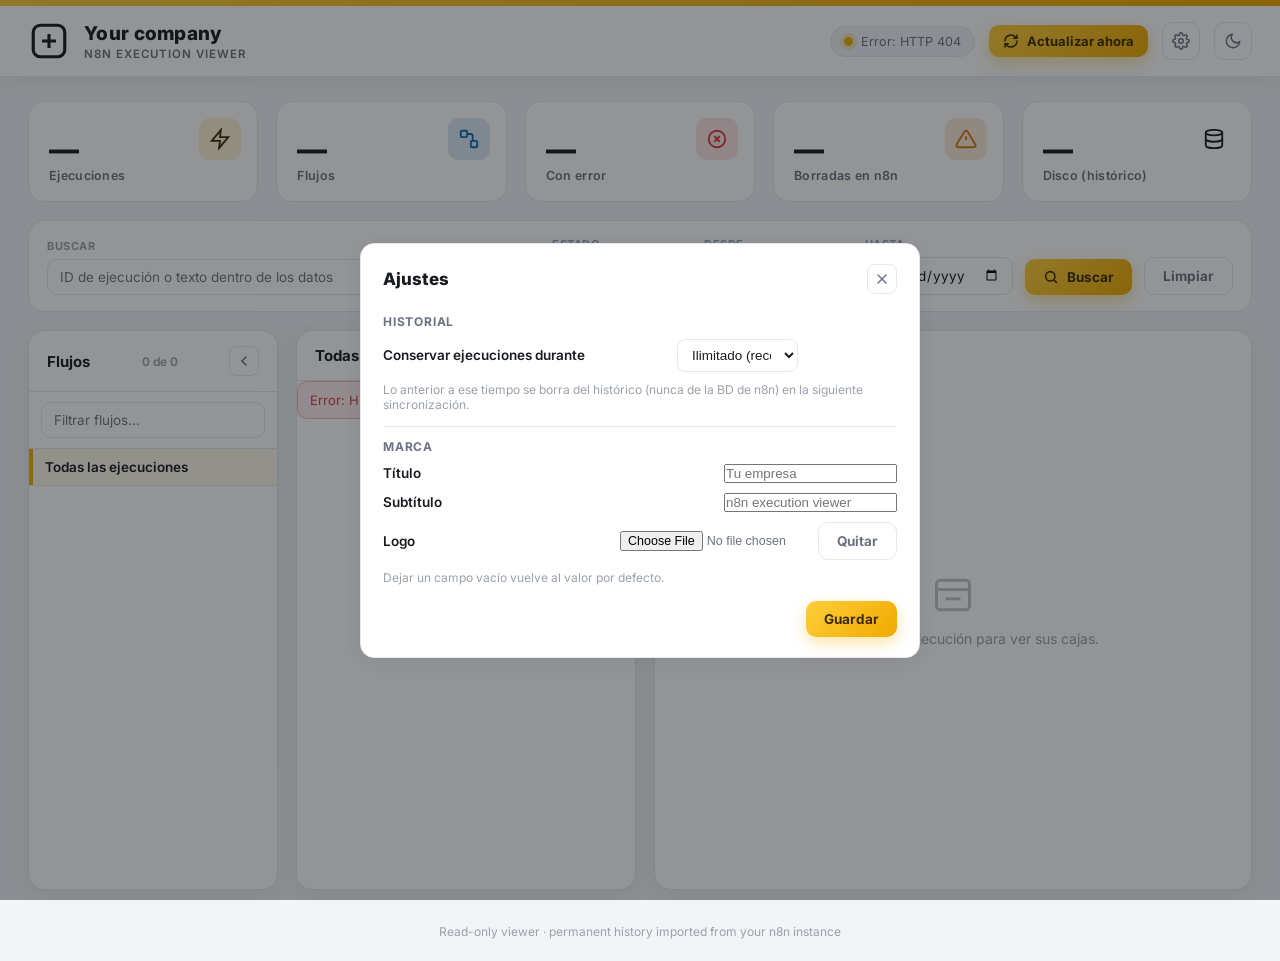
==== commit 8530e2d7: "feat: settings panel (retention + branding from the UI) and workflow order Requested: the retention " ====
--- a/frontend/index.html
+++ b/frontend/index.html
@@ -35,6 +35,9 @@
     <button id="sync-btn" class="btn btn-primary btn-sm" type="button" title="Ejecutar el flujo de copia de n8n e integrar la copia nueva en el histórico">
       <svg viewBox="0 0 24 24" fill="none" stroke="currentColor" stroke-width="2.2" stroke-linecap="round" stroke-linejoin="round"><path d="M21 12a9 9 0 0 1-15.5 6.2L3 16M3 12a9 9 0 0 1 15.5-6.2L21 8M21 3v5h-5M3 21v-5h5"/></svg>
       <span id="sync-label">Actualizar ahora</span>
+    </button>
+    <button class="theme-toggle" id="settings-btn" type="button" title="Ajustes" aria-label="Ajustes">
+      <svg viewBox="0 0 24 24" fill="none" stroke="currentColor" stroke-width="2" stroke-linecap="round" stroke-linejoin="round"><circle cx="12" cy="12" r="3"/><path d="M19.4 15a1.65 1.65 0 0 0 .33 1.82l.06.06a2 2 0 1 1-2.83 2.83l-.06-.06a1.65 1.65 0 0 0-1.82-.33 1.65 1.65 0 0 0-1 1.51V21a2 2 0 1 1-4 0v-.09a1.65 1.65 0 0 0-1-1.51 1.65 1.65 0 0 0-1.82.33l-.06.06a2 2 0 1 1-2.83-2.83l.06-.06a1.65 1.65 0 0 0 .33-1.82 1.65 1.65 0 0 0-1.51-1H3a2 2 0 1 1 0-4h.09a1.65 1.65 0 0 0 1.51-1 1.65 1.65 0 0 0-.33-1.82l-.06-.06a2 2 0 1 1 2.83-2.83l.06.06a1.65 1.65 0 0 0 1.82.33h0a1.65 1.65 0 0 0 1-1.51V3a2 2 0 1 1 4 0v.09a1.65 1.65 0 0 0 1 1.51h0a1.65 1.65 0 0 0 1.82-.33l.06-.06a2 2 0 1 1 2.83 2.83l-.06.06a1.65 1.65 0 0 0-.33 1.82v0a1.65 1.65 0 0 0 1.51 1H21a2 2 0 1 1 0 4h-.09a1.65 1.65 0 0 0-1.51 1z"/></svg>
     </button>
     <button class="theme-toggle" id="theme-toggle" type="button" title="Cambiar tema" aria-label="Cambiar tema claro/oscuro">
       <svg class="ic-moon" viewBox="0 0 24 24" fill="none" stroke="currentColor" stroke-width="2" stroke-linecap="round" stroke-linejoin="round"><path d="M21 12.8A9 9 0 1 1 11.2 3 7 7 0 0 0 21 12.8Z"/></svg>
@@ -183,6 +186,61 @@
 
 <footer>Read-only viewer · permanent history imported from your n8n instance</footer>
 
+<!-- Ajustes: retención + marca (S9) -->
+<div id="settings-overlay" class="overlay" hidden>
+  <div class="modal" role="dialog" aria-modal="true" aria-label="Ajustes">
+    <div class="modal-head">
+      <h2>Ajustes</h2>
+      <button id="settings-close" class="icon-btn" type="button" title="Cerrar" aria-label="Cerrar">
+        <svg viewBox="0 0 24 24" fill="none" stroke="currentColor" stroke-width="2.2" stroke-linecap="round"><path d="M18 6 6 18M6 6l12 12"/></svg>
+      </button>
+    </div>
+    <section class="set-sec">
+      <h3>Historial</h3>
+      <label class="row">
+        <span>Conservar ejecuciones durante</span>
+        <span class="row-end">
+          <select id="cfg-retention">
+            <option value="0">Ilimitado (recomendado)</option>
+            <option value="30">30 días</option>
+            <option value="90">90 días</option>
+            <option value="180">180 días</option>
+            <option value="365">1 año</option>
+            <option value="730">2 años</option>
+            <option value="custom">Personalizado…</option>
+          </select>
+          <input id="cfg-retention-custom" type="number" min="1" max="36500" placeholder="días" hidden>
+        </span>
+      </label>
+      <p class="set-hint">Lo anterior a ese tiempo se borra del histórico (nunca de la BD de n8n) en la siguiente sincronización.</p>
+    </section>
+    <section class="set-sec">
+      <h3>Marca</h3>
+      <label class="row">
+        <span>Título</span>
+        <input id="cfg-title" type="text" maxlength="200" placeholder="Tu empresa">
+      </label>
+      <label class="row">
+        <span>Subtítulo</span>
+        <input id="cfg-subtitle" type="text" maxlength="200" placeholder="n8n execution viewer">
+      </label>
+      <label class="row">
+        <span>Logo</span>
+        <span class="row-end logo-row">
+          <img id="cfg-logo-preview" class="logo-preview" alt="" hidden>
+          <input id="cfg-logo-file" type="file" accept="image/*">
+          <button id="cfg-logo-clear" class="btn btn-ghost btn-sm" type="button" hidden>Quitar</button>
+        </span>
+      </label>
+      <p class="set-hint">Dejar un campo vacío vuelve al valor por defecto.</p>
+    </section>
+    <div class="modal-foot">
+      <span id="settings-msg" class="settings-msg"></span>
+      <button id="settings-save" class="btn btn-primary" type="button">Guardar</button>
+    </div>
+  </div>
+</div>
+
 <script type="module" src="app.js"></script>
 </body>
 </html>
--- a/frontend/style.css
+++ b/frontend/style.css
@@ -428,3 +428,38 @@
   header { padding: 14px 16px; }
   main { padding: 18px 14px 20px; }
 }
+
+/* ---------- Settings modal (S9) ---------- */
+.overlay {
+  position: fixed; inset: 0; z-index: 60;
+  background: rgba(15, 18, 24, .45);
+  display: grid; place-items: center; padding: 20px;
+}
+.modal {
+  width: min(560px, 100%); max-height: 88vh; overflow: auto;
+  background: var(--card); border: 1px solid var(--border);
+  border-radius: 14px; box-shadow: var(--shadow); padding: 20px 22px;
+}
+.modal-head { display: flex; align-items: center; justify-content: space-between; margin-bottom: 6px; }
+.modal-head h2 { font-size: 17px; font-weight: 800; }
+.set-sec { border-top: 1px solid var(--border); margin-top: 14px; padding-top: 12px; }
+.set-sec:first-of-type { border-top: none; margin-top: 8px; }
+.set-sec h3 { font-size: 12px; font-weight: 700; letter-spacing: .8px; text-transform: uppercase; color: var(--text-2); margin-bottom: 10px; }
+.set-sec .row { display: flex; align-items: center; justify-content: space-between; gap: 12px; margin-bottom: 10px; }
+.set-sec .row > span:first-child { font-size: 13.5px; font-weight: 600; }
+.row-end { display: inline-flex; align-items: center; gap: 8px; flex: 0 1 auto; }
+.row-end input[type="text"], .row-end select {
+  width: 220px; max-width: 55%; padding: 7px 10px; font-size: 13.5px;
+  border: 1px solid var(--border); border-radius: 8px;
+  background: var(--bg-2); color: var(--text);
+}
+.row-end input[type="number"] { width: 90px; }
+.row-end input[type="text"]:focus, .row-end select:focus, .row-end input[type="number"]:focus {
+  outline: none; border-color: var(--border-hi); box-shadow: var(--glow);
+}
+.logo-row input[type="file"] { font-size: 12.5px; color: var(--text-2); max-width: 190px; }
+.logo-preview { width: 34px; height: 34px; object-fit: contain; border-radius: 6px; border: 1px solid var(--border); background: var(--bg-2); }
+.set-hint { font-size: 12px; color: var(--muted); margin: 2px 0 0; }
+.modal-foot { display: flex; align-items: center; justify-content: flex-end; gap: 14px; margin-top: 16px; }
+.settings-msg { font-size: 12.5px; font-weight: 600; color: var(--ok); margin-right: auto; }
+.settings-msg.err { color: var(--fail); }
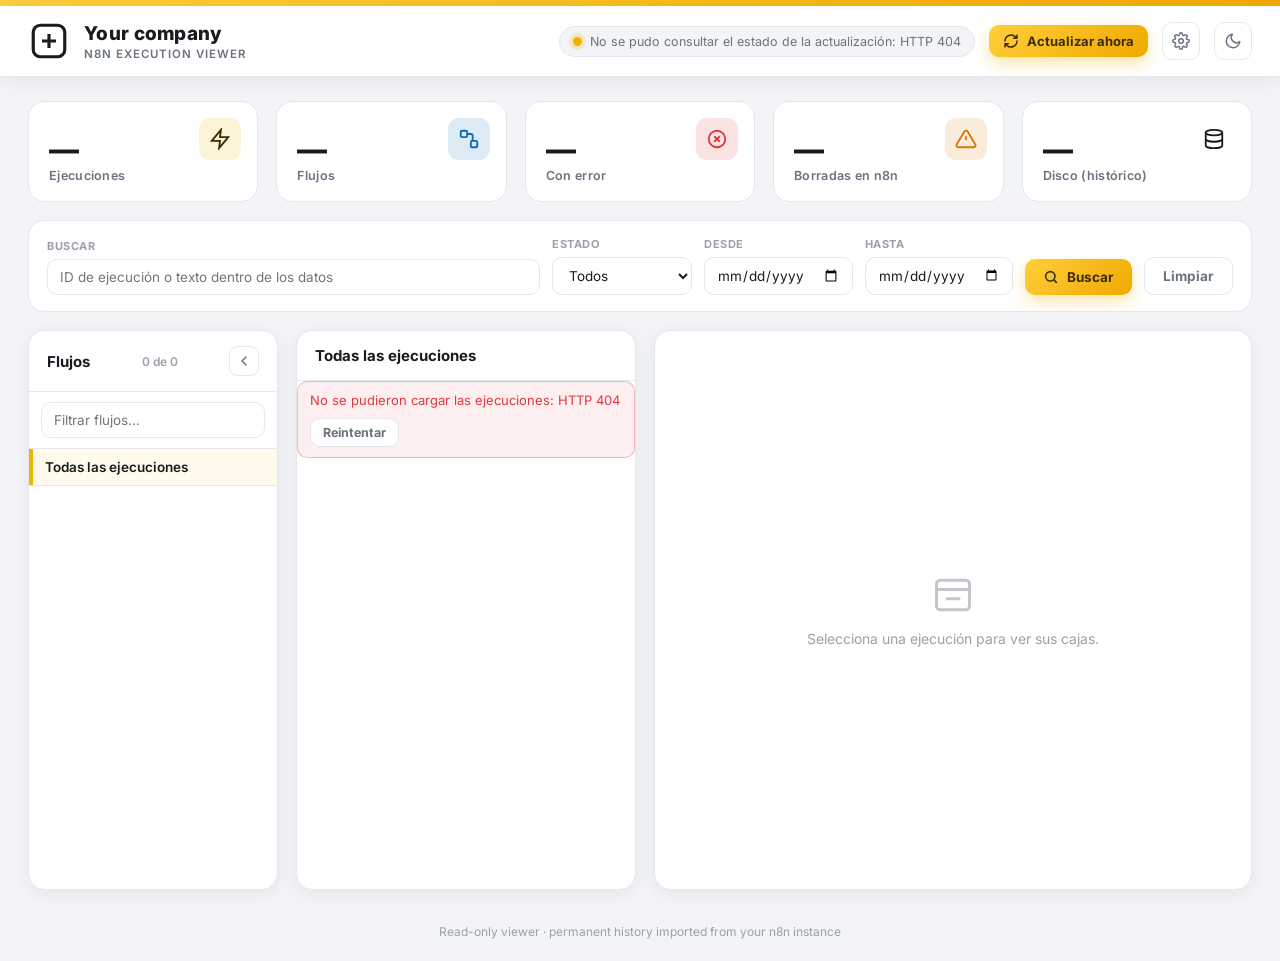
==== commit 7f5edd13: "fix(frontend): second audit round — recovery, races, pruning, accessibility Verified with a 70-check" ====
--- a/frontend/index.html
+++ b/frontend/index.html
@@ -31,7 +31,7 @@
     </div>
   </div>
   <div class="header-right">
-    <div class="live"><span class="live-dot" id="live-dot"></span> <span id="live-txt">Cargando…</span></div>
+    <div class="live"><span class="live-dot" id="live-dot"></span> <span id="live-txt" aria-live="polite">Cargando…</span></div>
     <button id="sync-btn" class="btn btn-primary btn-sm" type="button" title="Ejecutar el flujo de copia de n8n e integrar la copia nueva en el histórico">
       <svg viewBox="0 0 24 24" fill="none" stroke="currentColor" stroke-width="2.2" stroke-linecap="round" stroke-linejoin="round"><path d="M21 12a9 9 0 0 1-15.5 6.2L3 16M3 12a9 9 0 0 1 15.5-6.2L21 8M21 3v5h-5M3 21v-5h5"/></svg>
       <span id="sync-label">Actualizar ahora</span>
@@ -235,7 +235,7 @@
       <p class="set-hint">Dejar un campo vacío vuelve al valor por defecto.</p>
     </section>
     <div class="modal-foot">
-      <span id="settings-msg" class="settings-msg"></span>
+      <span id="settings-msg" class="settings-msg" aria-live="polite"></span>
       <button id="settings-save" class="btn btn-primary" type="button">Guardar</button>
     </div>
   </div>
--- a/frontend/style.css
+++ b/frontend/style.css
@@ -226,6 +226,10 @@
 .error-box, .warn-box { padding: 10px 12px; border-radius: 10px; white-space: pre-wrap; word-break: break-word; font-size: 13px; border: 1px solid; }
 .error-box { background: rgba(224, 57, 62, .08); color: var(--fail); border-color: rgba(224, 57, 62, .3); }
 .warn-box { background: rgba(217, 119, 6, .08); color: var(--warn); border-color: rgba(217, 119, 6, .3); }
+/* A failed "Cargar más" is appended under the rows instead of replacing them (S11). */
+.exec-error { padding: 10px 12px; }
+/* S32: the retry of a failed load sits under the message, inside the same box. */
+.error-box .retry { margin-top: 10px; padding: 6px 12px; font-size: 12.5px; }
 
 /* ---- Execution detail ---- */
 .panel.detail { overflow: hidden; }
@@ -280,7 +284,7 @@
 .tab.selected { color: var(--text); border-bottom-color: var(--accent); }
 .tab .n { font-size: 11px; background: var(--sunken); color: var(--text-2); border: 1px solid var(--border); border-radius: 999px; padding: 0 7px; }
 .tab-body { padding: 14px 18px 24px; }
-.tab-tools { display: flex; justify-content: flex-end; margin-bottom: 8px; }
+.tab-tools { display: flex; gap: 6px; justify-content: flex-end; margin-bottom: 8px; }
 .copy { font-size: 12px; font-weight: 700; color: var(--primary); padding: 5px 10px; border-radius: 8px; transition: background .12s; }
 .copy:hover { background: rgba(11, 108, 180, .1); }
 .io-block { margin-bottom: 18px; }
@@ -430,6 +434,12 @@
 }
 
 /* ---------- Settings modal (S9) ---------- */
+
+/* Author display rules must not resurrect elements hidden via the `hidden`
+   attribute: the UA stylesheet's display:none loses to ANY explicit display
+   rule (this is why the overlay stayed visible and un-closeable). */
+[hidden] { display: none !important; }
+
 .overlay {
   position: fixed; inset: 0; z-index: 60;
   background: rgba(15, 18, 24, .45);
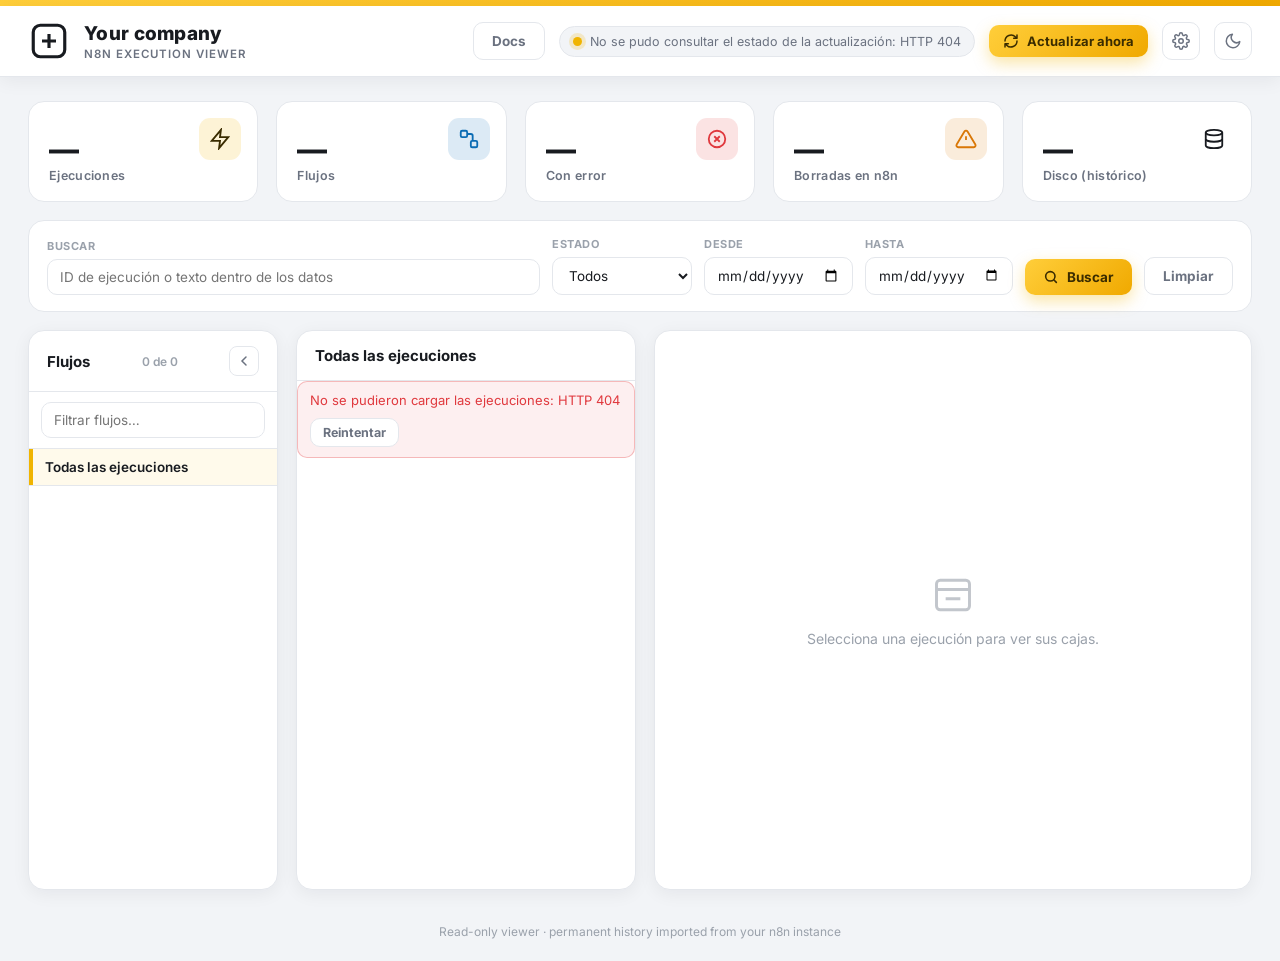
==== commit 2c9cad32: "docs(ui): in-app documentation page with the full deployment guide New frontend/docs.html linked as " ====
--- a/frontend/index.html
+++ b/frontend/index.html
@@ -31,6 +31,7 @@
     </div>
   </div>
   <div class="header-right">
+    <a class="btn btn-ghost btn-sm" href="docs.html" title="Documentación de instalación y despliegue" style="text-decoration:none">Docs</a>
     <div class="live"><span class="live-dot" id="live-dot"></span> <span id="live-txt" aria-live="polite">Cargando…</span></div>
     <button id="sync-btn" class="btn btn-primary btn-sm" type="button" title="Ejecutar el flujo de copia de n8n e integrar la copia nueva en el histórico">
       <svg viewBox="0 0 24 24" fill="none" stroke="currentColor" stroke-width="2.2" stroke-linecap="round" stroke-linejoin="round"><path d="M21 12a9 9 0 0 1-15.5 6.2L3 16M3 12a9 9 0 0 1 15.5-6.2L21 8M21 3v5h-5M3 21v-5h5"/></svg>
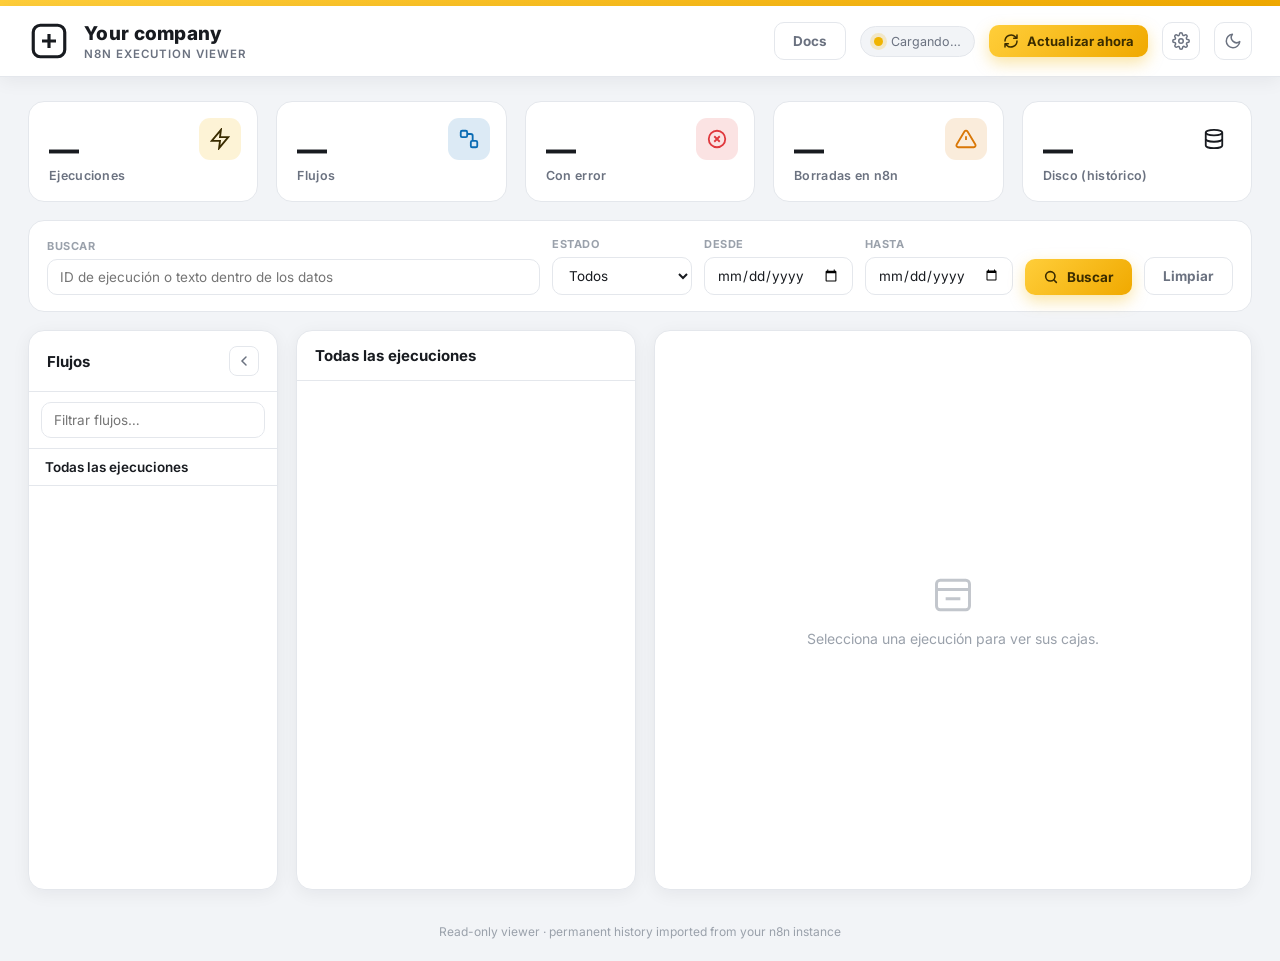
==== commit e3325bed: "feat(frontend): login, TOTP, first-run wizard and user management (T10) The viewer is now behind its" ====
--- a/frontend/index.html
+++ b/frontend/index.html
@@ -32,6 +32,9 @@
   </div>
   <div class="header-right">
     <a class="btn btn-ghost btn-sm" href="docs.html" title="Documentación de instalación y despliegue" style="text-decoration:none">Docs</a>
+    <button id="logout-btn" class="theme-toggle" type="button" title="Cerrar sesión" aria-label="Cerrar sesión" hidden>
+      <svg viewBox="0 0 24 24" fill="none" stroke="currentColor" stroke-width="2" stroke-linecap="round" stroke-linejoin="round"><path d="M9 21H5a2 2 0 0 1-2-2V5a2 2 0 0 1 2-2h4"/><polyline points="16 17 21 12 16 7"/><line x1="21" y1="12" x2="9" y2="12"/></svg>
+    </button>
     <div class="live"><span class="live-dot" id="live-dot"></span> <span id="live-txt" aria-live="polite">Cargando…</span></div>
     <button id="sync-btn" class="btn btn-primary btn-sm" type="button" title="Ejecutar el flujo de copia de n8n e integrar la copia nueva en el histórico">
       <svg viewBox="0 0 24 24" fill="none" stroke="currentColor" stroke-width="2.2" stroke-linecap="round" stroke-linejoin="round"><path d="M21 12a9 9 0 0 1-15.5 6.2L3 16M3 12a9 9 0 0 1 15.5-6.2L21 8M21 3v5h-5M3 21v-5h5"/></svg>
@@ -235,6 +238,24 @@
       </label>
       <p class="set-hint">Dejar un campo vacío vuelve al valor por defecto.</p>
     </section>
+    <section class="set-section" id="sec-totp" hidden>
+      <h3>Mi 2FA</h3>
+      <div id="totp-area"></div>
+    </section>
+    <section class="set-section" id="sec-users" hidden>
+      <h3>Usuarios</h3>
+      <div id="users-list"></div>
+      <div class="user-new">
+        <input id="user-new-name" type="text" placeholder="usuario" autocomplete="off">
+        <input id="user-new-pass" type="password" placeholder="contraseña (min 8)">
+        <select id="user-new-role">
+          <option value="viewer">Viewer</option>
+          <option value="admin">Admin</option>
+        </select>
+        <button id="user-new-add" class="btn btn-ghost btn-sm" type="button">Añadir</button>
+      </div>
+      <p class="set-hint" id="users-msg" aria-live="polite"></p>
+    </section>
     <div class="modal-foot">
       <span id="settings-msg" class="settings-msg" aria-live="polite"></span>
       <button id="settings-save" class="btn btn-primary" type="button">Guardar</button>
@@ -242,6 +263,54 @@
   </div>
 </div>
 
+<div id="login-overlay" class="overlay" hidden>
+  <div class="modal login-modal" role="dialog" aria-modal="true" aria-label="Iniciar sesión">
+    <div class="modal-head">
+      <h2 id="login-title">Iniciar sesión</h2>
+    </div>
+    <section id="login-step-credentials">
+      <div class="login-grid">
+        <label class="lbl" for="login-user">Usuario</label>
+        <input id="login-user" type="text" autocomplete="username">
+        <label class="lbl" for="login-pass">Contraseña</label>
+        <input id="login-pass" type="password" autocomplete="current-password">
+      </div>
+      <div class="login-actions">
+        <button id="login-submit" class="btn btn-primary" type="button">Iniciar sesión</button>
+        <a id="login-oidc" class="btn btn-ghost" href="api/auth/oidc/start" hidden>Entrar con Keycloak</a>
+      </div>
+      <p id="login-msg" class="settings-msg" aria-live="polite"></p>
+      <button id="login-first" class="linklike" type="button">Configurar por primera vez</button>
+    </section>
+    <section id="login-step-totp" hidden>
+      <p class="set-hint">Introduce el código de 6 dígitos de tu app de autenticación.</p>
+      <div class="login-actions">
+        <input id="login-totp-code" class="totp-input" inputmode="numeric" maxlength="6"
+               autocomplete="one-time-code" placeholder="000000">
+        <button id="login-totp-submit" class="btn btn-primary" type="button">Verificar</button>
+      </div>
+      <p id="login-totp-msg" class="settings-msg" aria-live="polite"></p>
+    </section>
+    <section id="login-step-first" hidden>
+      <p class="set-hint">Primer arranque: crea la cuenta de administrador del visor.</p>
+      <div class="login-grid">
+        <label class="lbl" for="first-user">Usuario admin</label>
+        <input id="first-user" type="text" autocomplete="username">
+        <label class="lbl" for="first-pass">Contraseña</label>
+        <input id="first-pass" type="password" autocomplete="new-password">
+        <label class="lbl" for="first-pass2">Repite la contraseña</label>
+        <input id="first-pass2" type="password" autocomplete="new-password">
+      </div>
+      <div class="login-actions">
+        <button id="first-submit" class="btn btn-primary" type="button">Crear administrador</button>
+        <button id="first-cancel" class="btn btn-ghost" type="button">Volver</button>
+      </div>
+      <p id="first-msg" class="settings-msg" aria-live="polite"></p>
+    </section>
+  </div>
+</div>
+
+<script src="vendor/qrcodegen.js"></script>
 <script type="module" src="app.js"></script>
 </body>
 </html>
--- a/frontend/style.css
+++ b/frontend/style.css
@@ -473,3 +473,34 @@
 .modal-foot { display: flex; align-items: center; justify-content: flex-end; gap: 14px; margin-top: 16px; }
 .settings-msg { font-size: 12.5px; font-weight: 600; color: var(--ok); margin-right: auto; }
 .settings-msg.err { color: var(--fail); }
+
+/* ---------- auth (T10) ---------- */
+
+.login-modal { max-width: 380px; width: 92%; }
+.login-grid { display: grid; grid-template-columns: 1fr; gap: 6px 12px; margin-bottom: 12px; }
+.login-grid .lbl { margin: 6px 0 0; }
+.login-actions { display: flex; gap: 10px; align-items: center; flex-wrap: wrap; margin: 8px 0; }
+.linklike { background: none; border: none; color: var(--text-2); font: inherit; font-size: 12.5px;
+  cursor: pointer; text-decoration: underline; padding: 4px 0; }
+.linklike:hover { color: var(--text); }
+.totp-input { letter-spacing: 8px; font-size: 20px; text-align: center; width: 140px;
+  font-family: ui-monospace, monospace; }
+.totp-qr { width: 180px; height: 180px; border-radius: 8px; display: block; margin: 4px 0; }
+.totp-secret { display: block; word-break: break-all; background: var(--bg-2);
+  border: 1px solid var(--border); border-radius: 8px; padding: 6px 10px; margin: 6px 0;
+  font-size: 13px; user-select: all; }
+.set-section { border-top: 1px solid var(--border); margin-top: 18px; padding-top: 12px; }
+.set-section h3 { margin: 0 0 10px; font-size: 14px; font-weight: 800; }
+.user-row { display: flex; align-items: center; gap: 8px; padding: 7px 0;
+  border-bottom: 1px dashed var(--border); flex-wrap: wrap; }
+.user-row:last-child { border-bottom: none; }
+.user-name { font-weight: 700; min-width: 110px; }
+.user-role { font-size: 11.5px; background: var(--bg-2); border: 1px solid var(--border);
+  border-radius: 99px; padding: 1px 8px; }
+.user-totp { font-size: 11px; color: var(--ok, #0a8a4a); font-weight: 800; }
+.user-off { font-size: 11px; color: #b3261e; font-weight: 700; }
+.user-last { color: var(--text-2); font-size: 12px; }
+.user-acts { margin-left: auto; display: flex; gap: 6px; flex-wrap: wrap; }
+.user-new { display: flex; gap: 8px; margin-top: 10px; flex-wrap: wrap; }
+.user-new input, .user-new select { flex: 1 1 120px; min-width: 0; }
+.settings-msg.is-error { color: #b3261e; font-weight: 600; }
